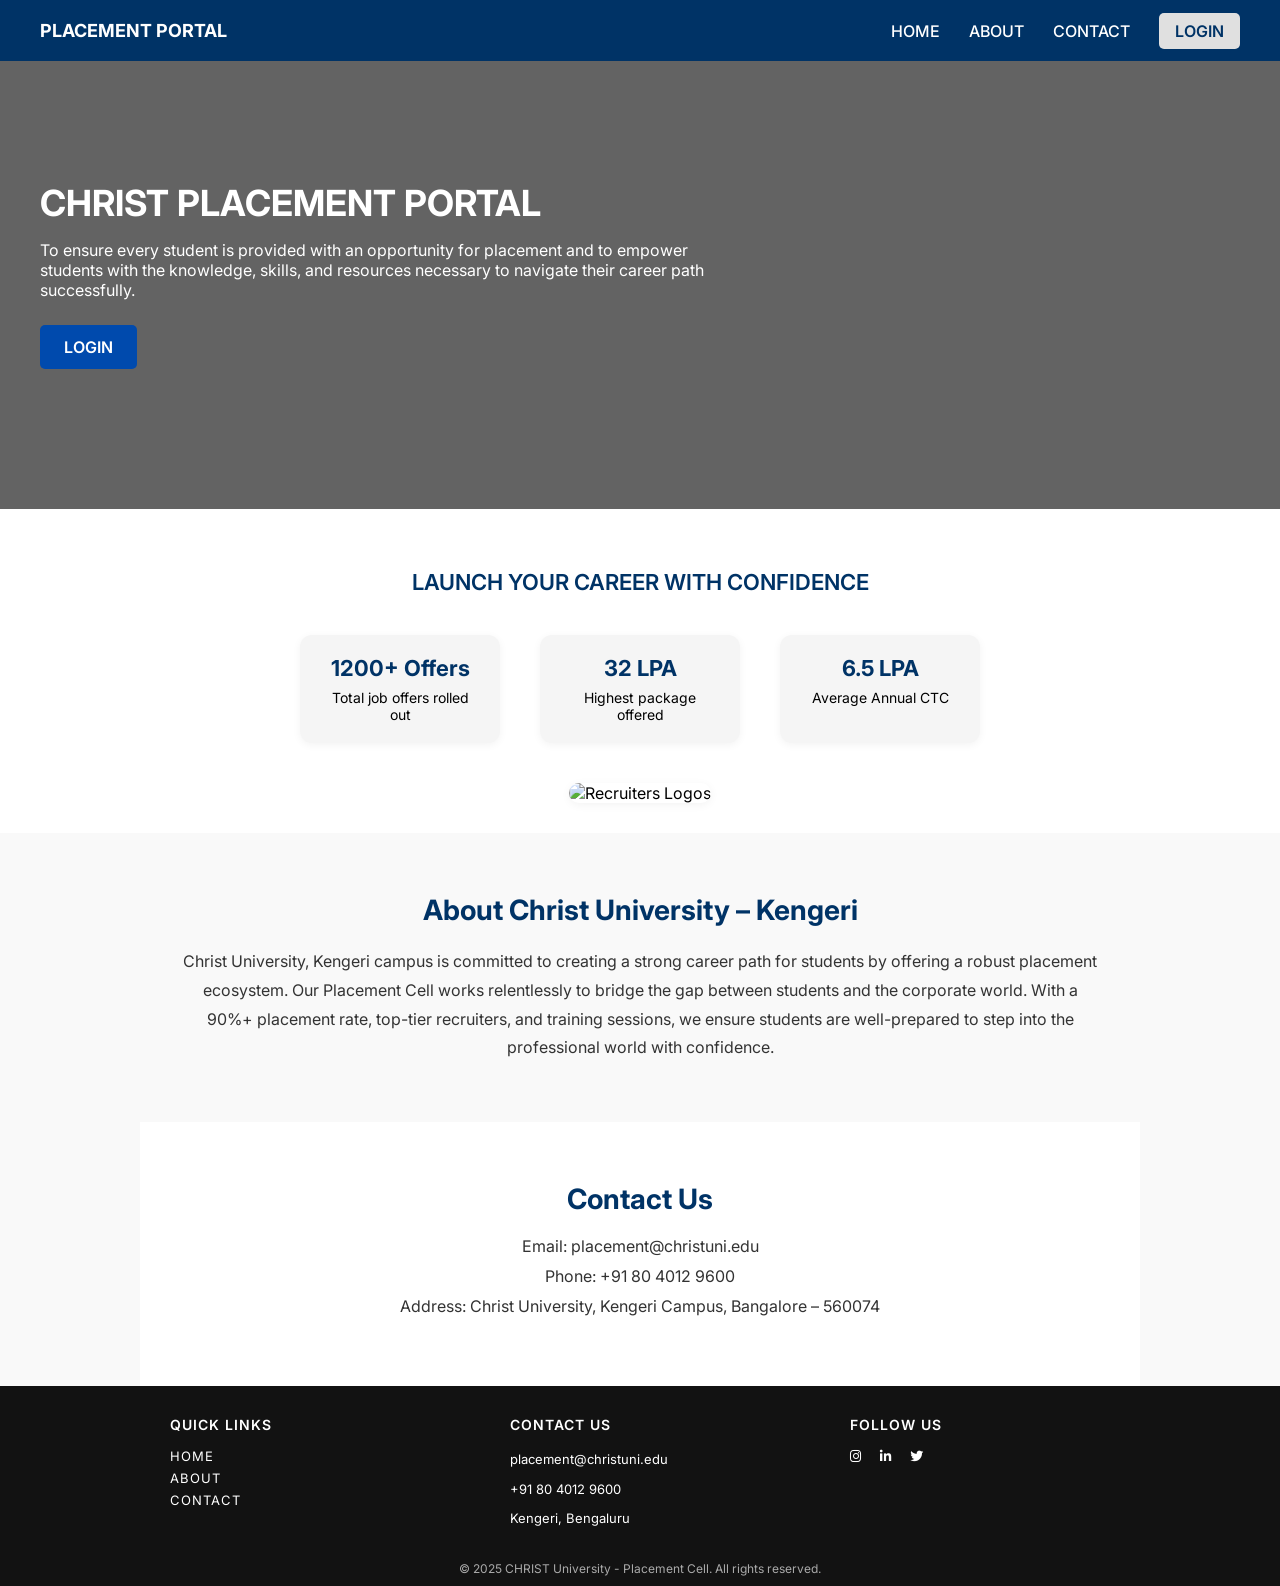
==== frontend/index.html @ c35d1ada "Create index.html" ====
<!DOCTYPE html>
<html lang="en">
<head>
  <meta charset="UTF-8" />
  <meta name="viewport" content="width=device-width, initial-scale=1.0"/>
  <title>Christ Placement Portal</title>
  <link rel="stylesheet" href="https://cdnjs.cloudflare.com/ajax/libs/font-awesome/6.5.0/css/all.min.css"/>
  <link href="https://fonts.googleapis.com/css2?family=Inter:wght@400;600;700&display=swap" rel="stylesheet">
  <style>
    * {
      margin: 0;
      padding: 0;
      box-sizing: border-box;
      scroll-behavior: smooth;
      font-family: 'Inter', sans-serif;
    }

    body {
      background-color: #f9f9f9;
      color: #000;
    }

    /* Sticky Header */
    header {
      background-color: #003366;
      color: white;
      padding: 20px 40px;
      display: flex;
      justify-content: space-between;
      align-items: center;
      position: sticky;
      top: 0;
      z-index: 1000;
    }

    .logo {
      font-weight: bold;
      font-size: 18px;
    }

    .nav-links a {
      color: white;
      text-decoration: none;
      margin-left: 25px;
      font-weight: 500;
    }

    .nav-links .login-btn {
      background-color: #e0e0e0;
      color: #003366;
      padding: 8px 16px;
      border-radius: 5px;
      font-weight: 600;
    }

    /* Hero Section */
    .hero {
      background-image: url('IMAGES/CAMPUS.jpg');
      background-size: cover;
      background-position: center;
      position: relative;
      padding: 120px 40px 140px;
      color: white;
      width: 100%;
    }

    .hero::before {
      content: '';
      position: absolute;
      inset: 0;
      background-color: rgba(0, 0, 0, 0.6);
      z-index: 1;
    }

    .hero-content {
      position: relative;
      max-width: 700px;
      z-index: 2;
    }

    .hero h1 {
      font-size: 36px;
      font-weight: 700;
      margin-bottom: 15px;
    }

    .hero p {
      font-size: 16px;
      margin-bottom: 25px;
    }

    .hero-login-btn {
      background-color: #004aad;
      color: white;
      padding: 12px 24px;
      border-radius: 5px;
      font-weight: 600;
      text-decoration: none;
      display: inline-block;
    }

    .hero-login-btn:hover {
      background-color: #003399;
    }

    /* Stats Section */
    .stats-section {
      background-color: white;
      padding: 60px 20px 30px;
      text-align: center;
      width: 100%;
    }

    .stats-section h2 {
      margin-bottom: 40px;
      font-size: 22px;
      color: #003366;
      font-weight: 600;
    }

    .stats {
      display: flex;
      justify-content: center;
      gap: 40px;
      flex-wrap: wrap;
    }

    .stat-card {
      background-color: #f5f5f5;
      padding: 20px 30px;
      border-radius: 12px;
      width: 200px;
      box-shadow: 0 2px 8px rgba(0,0,0,0.05);
    }

    .stat-card h3 {
      font-size: 22px;
      color: #003366;
    }

    .stat-card p {
      font-size: 14px;
      margin-top: 8px;
    }

    .companies {
      margin: 40px auto 0;
      display: flex;
      justify-content: center;
    }

    .companies img {
      max-width: 90%;
      border-radius: 12px;
      box-shadow: 0 2px 10px rgba(0,0,0,0.05);
    }

    /* About Section */
    .about-section {
      background-color: #f9f9f9;
      padding: 60px 40px;
      max-width: 1000px;
      margin: auto;
      text-align: center;
    }

    .about-section h2 {
      font-size: 28px;
      color: #003366;
      margin-bottom: 20px;
    }

    .about-section p {
      font-size: 16px;
      color: #333;
      line-height: 1.8;
    }

    /* Contact Section */
    .contact-section {
      background-color: #fff;
      padding: 60px 40px;
      max-width: 1000px;
      margin: auto;
    }

    .contact-section h2 {
      font-size: 28px;
      color: #003366;
      margin-bottom: 20px;
      text-align: center;
    }

    .contact-section p {
      font-size: 16px;
      margin-bottom: 10px;
      color: #333;
      text-align: center;
    }

    /* Footer */
    footer {
      background-color: #121212;
      color: white;
      padding: 30px 0 10px;
    }

    .footer-wrapper {
      max-width: 1000px;
      margin: 0 auto;
      padding: 0 30px;
      display: flex;
      justify-content: space-between;
      gap: 80px;
      flex-wrap: wrap;
    }

    .footer-col {
      flex: 1 1 0;
      min-width: 200px;
    }

    .footer-col h4 {
      font-size: 14px;
      font-weight: 600;
      margin-bottom: 15px;
      text-transform: uppercase;
      letter-spacing: 1px;
    }

    .footer-col a {
      display: block;
      color: white;
      text-decoration: none;
      margin-bottom: 6px;
      font-size: 13px;
      letter-spacing: 1px;
    }

    .footer-col a:hover {
      color: #00bfff;
    }

    .footer-col p {
      font-size: 13px;
      line-height: 1.8;
      margin-bottom: 6px;
    }

    .social-icons {
      display: flex;
      gap: 18px;
      font-size: 16px;
      align-items: center;
    }

    .social-icons a {
      color: white;
      transition: color 0.3s ease;
    }

    .social-icons a:hover {
      color: #00bfff;
    }

    footer .copyright {
      text-align: center;
      margin-top: 25px;
      font-size: 12px;
      color: #aaa;
    }
  </style>
</head>
<body>

  <!-- Header -->
  <header>
    <div class="logo"><strong>PLACEMENT PORTAL</strong></div>
    <nav class="nav-links">
      <a href="#home">HOME</a>
      <a href="#about">ABOUT</a>
      <a href="#contact">CONTACT</a>
      <a href="login.html" class="login-btn">LOGIN</a>
    </nav>
  </header>

  <!-- Hero Section -->
  <section id="home" class="hero">
    <div class="hero-content">
      <h1>CHRIST PLACEMENT PORTAL</h1>
      <p>To ensure every student is provided with an opportunity for placement and to empower students with the knowledge, skills, and resources necessary to navigate their career path successfully.</p>
      <a href="login.html" class="hero-login-btn">LOGIN</a>
    </div>
  </section>

  <!-- Stats Section -->
  <section class="stats-section">
    <h2>LAUNCH YOUR CAREER WITH CONFIDENCE</h2>
    <div class="stats">
      <div class="stat-card">
        <h3>1200+ Offers</h3>
        <p>Total job offers rolled out</p>
      </div>
      <div class="stat-card">
        <h3>32 LPA</h3>
        <p>Highest package offered</p>
      </div>
      <div class="stat-card">
        <h3>6.5 LPA</h3>
        <p>Average Annual CTC</p>
      </div>
    </div>
    <div class="companies">
      <img src="IMAGES/recruiter_CROP.png" alt="Recruiters Logos" />
    </div>
  </section>

  <!-- About Section -->
  <section id="about" class="about-section">
    <h2>About Christ University – Kengeri</h2>
    <p>Christ University, Kengeri campus is committed to creating a strong career path for students by offering a robust placement ecosystem. Our Placement Cell works relentlessly to bridge the gap between students and the corporate world. With a 90%+ placement rate, top-tier recruiters, and training sessions, we ensure students are well-prepared to step into the professional world with confidence.</p>
  </section>

  <!-- Contact Section -->
  <section id="contact" class="contact-section">
    <h2>Contact Us</h2>
    <p>Email: placement@christuni.edu</p>
    <p>Phone: +91 80 4012 9600</p>
    <p>Address: Christ University, Kengeri Campus, Bangalore – 560074</p>
  </section>

  <!-- Footer -->
  <footer>
    <div class="footer-wrapper">
      <div class="footer-col">
        <h4>QUICK LINKS</h4>
        <a href="#home">HOME</a>
        <a href="#about">ABOUT</a>
        <a href="#contact">CONTACT</a>
      </div>
      <div class="footer-col">
        <h4>CONTACT US</h4>
        <p>placement@christuni.edu</p>
        <p>+91 80 4012 9600</p>
        <p>Kengeri, Bengaluru</p>
      </div>
      <div class="footer-col">
        <h4>FOLLOW US</h4>
        <div class="social-icons">
          <a href="#"><i class="fab fa-instagram"></i></a>
          <a href="#"><i class="fab fa-linkedin-in"></i></a>
          <a href="#"><i class="fab fa-twitter"></i></a>
        </div>
      </div>
    </div>
    <div class="copyright">
      © 2025 CHRIST University - Placement Cell. All rights reserved.
    </div>
  </footer>

</body>
</html>
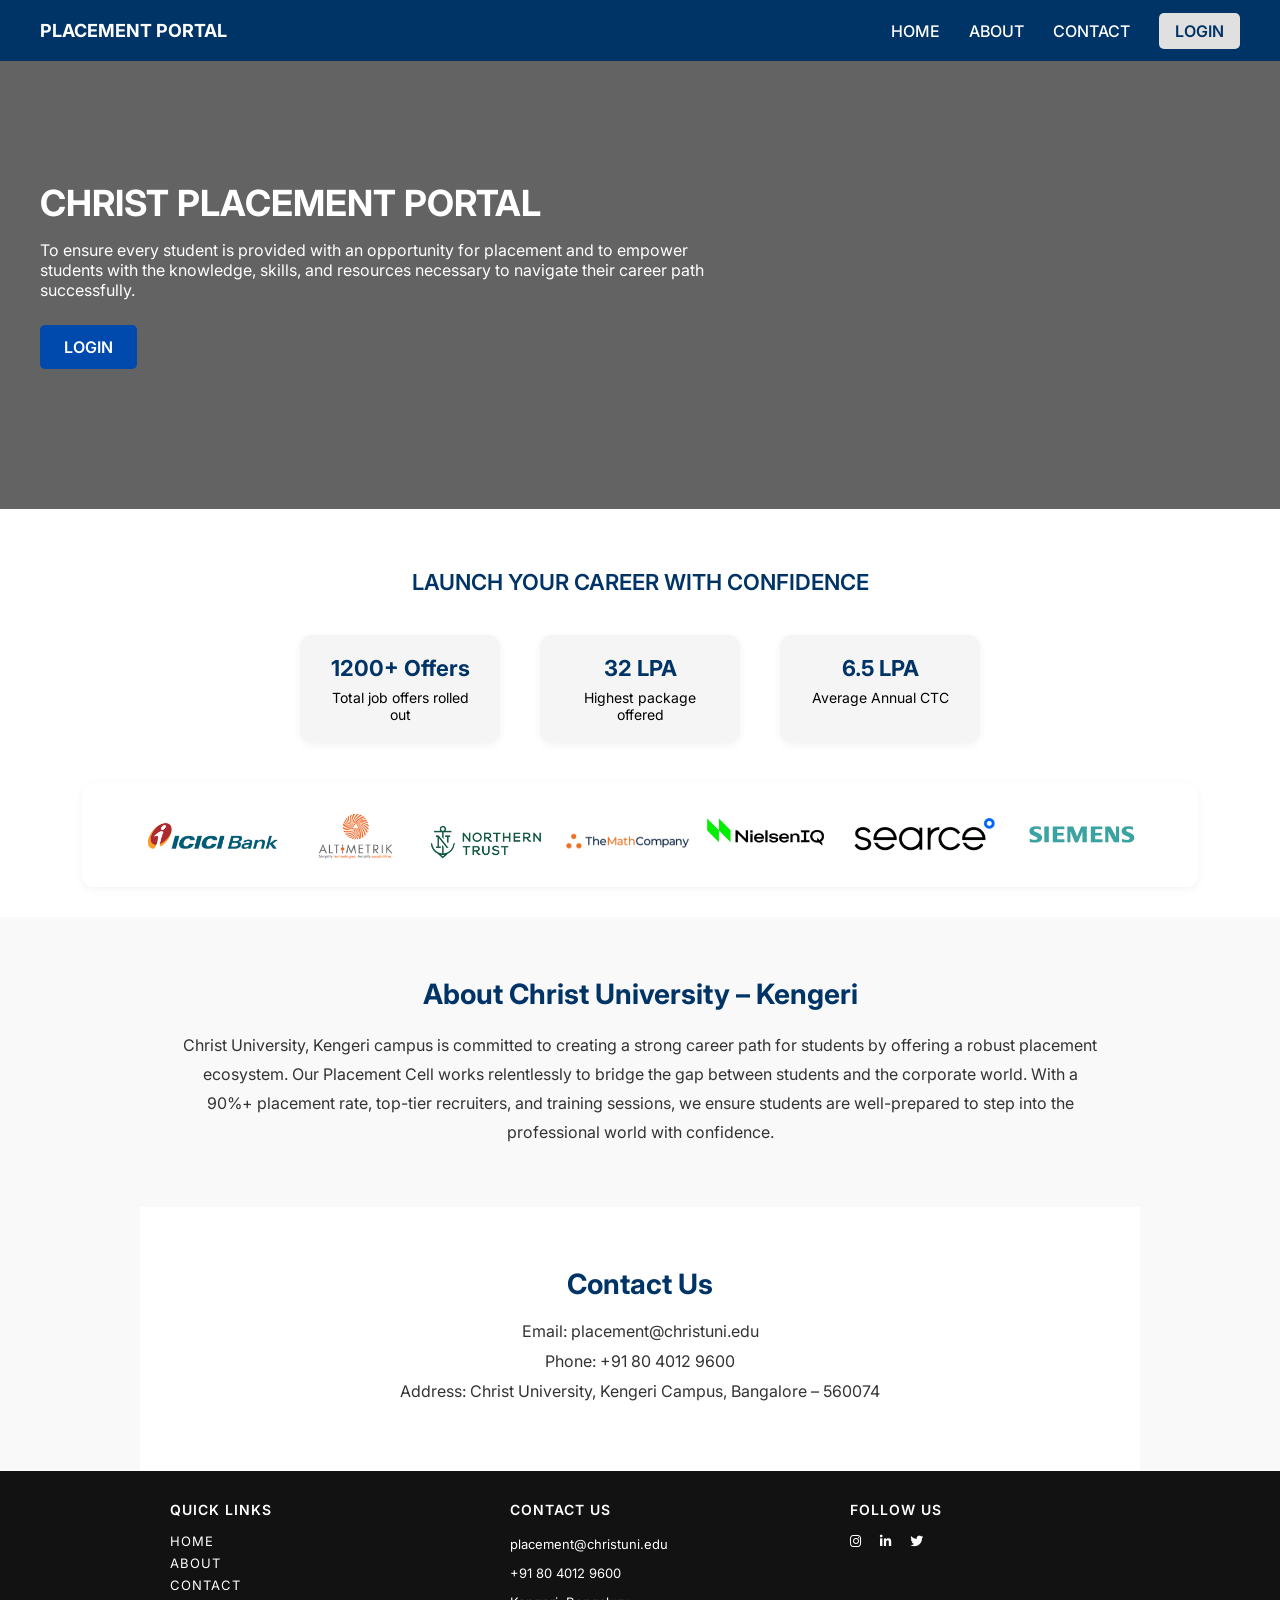
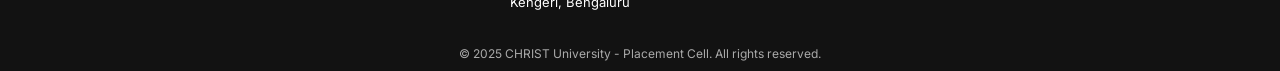
==== commit a903b2bf: "Fixed image paths to relative URLs" ====
--- a/frontend/index.html
+++ b/frontend/index.html
@@ -55,7 +55,8 @@
 
     /* Hero Section */
     .hero {
-      background-image: url('IMAGES/CAMPUS.jpg');
+      background-image: url('..\images\CAMPUS.jpg');
+
       background-size: cover;
       background-position: center;
       position: relative;
@@ -289,7 +290,7 @@
     <div class="hero-content">
       <h1>CHRIST PLACEMENT PORTAL</h1>
       <p>To ensure every student is provided with an opportunity for placement and to empower students with the knowledge, skills, and resources necessary to navigate their career path successfully.</p>
-      <a href="login.html" class="hero-login-btn">LOGIN</a>
+      <a href="student_dashboard.html" class="hero-login-btn">LOGIN</a>
     </div>
   </section>
 
@@ -311,7 +312,7 @@
       </div>
     </div>
     <div class="companies">
-      <img src="IMAGES/recruiter_CROP.png" alt="Recruiters Logos" />
+      <img src="..\images\recruiter_CROP.png" alt="Recruiters Logos" />
     </div>
   </section>
 
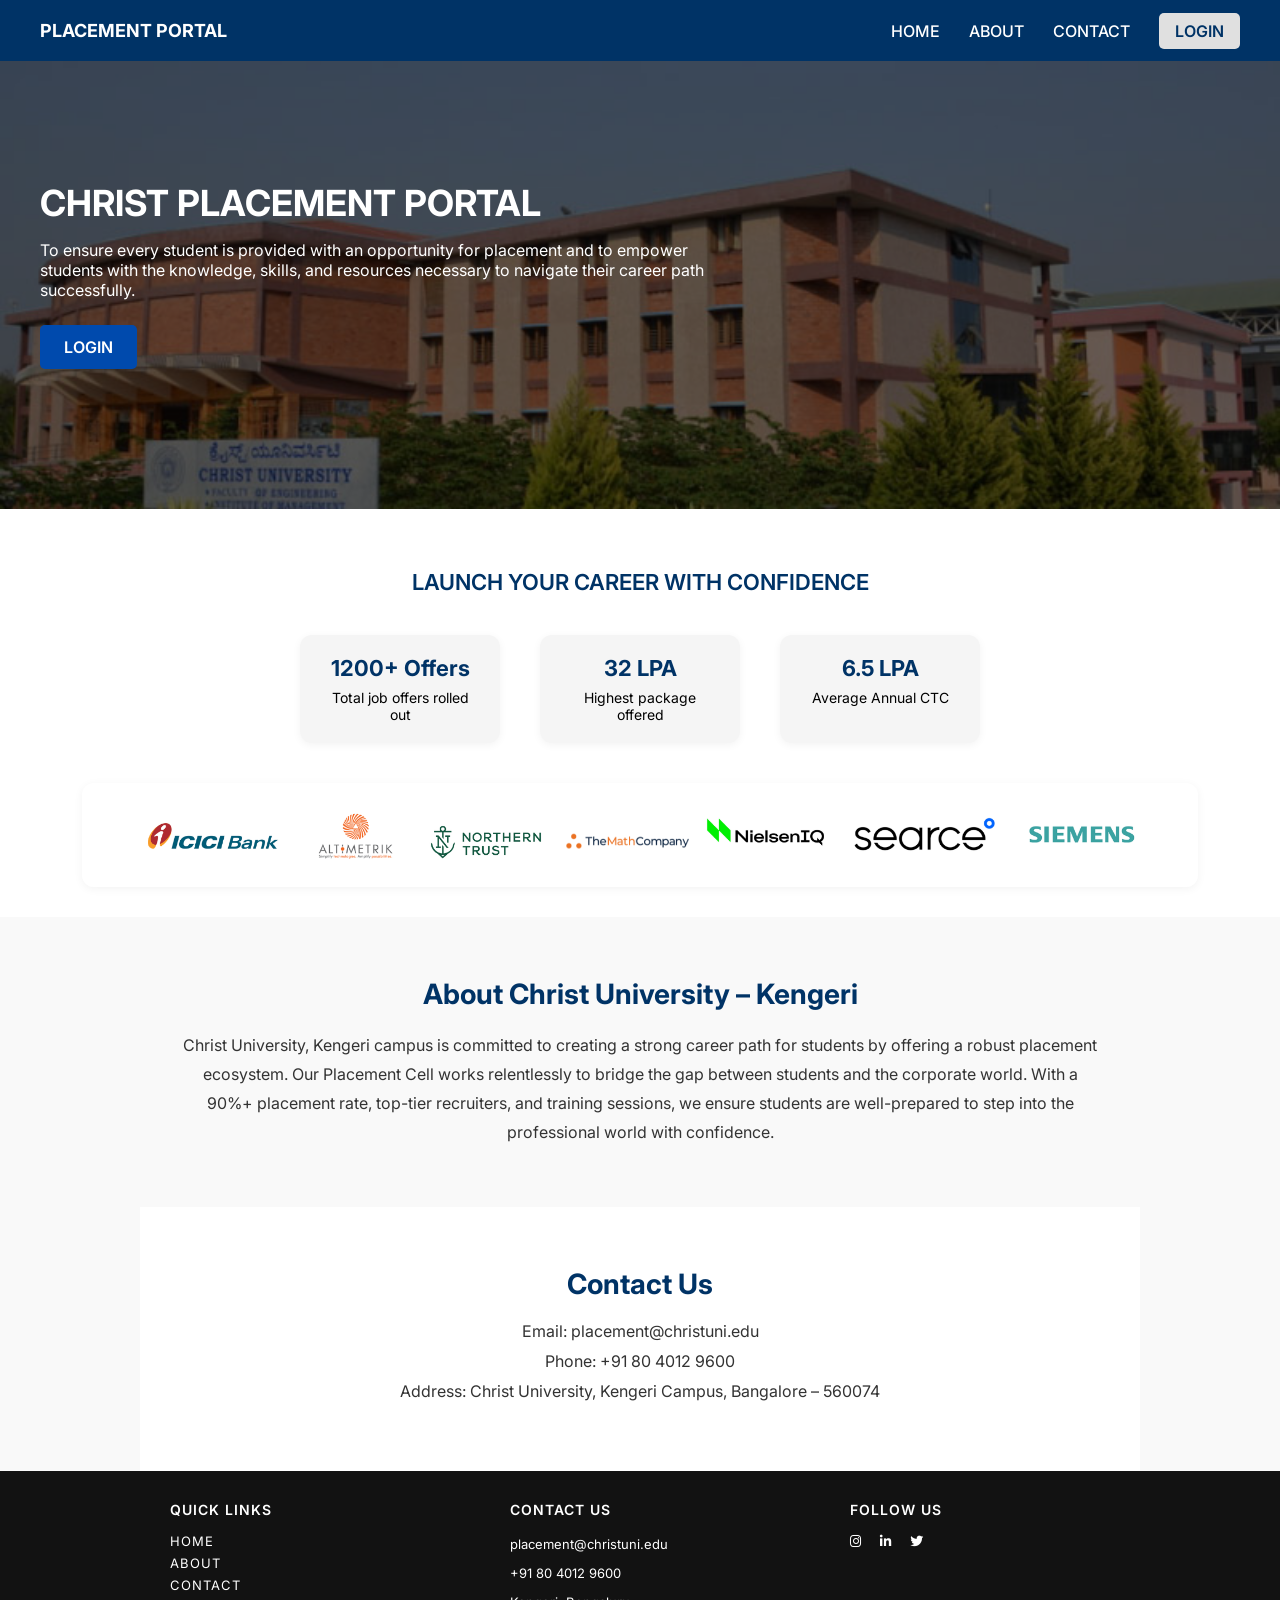
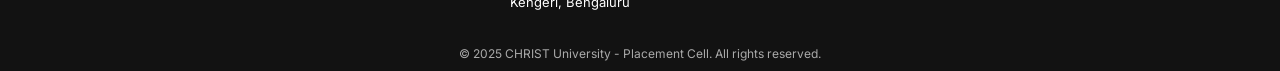
==== commit d89591f5: "Fixed image paths to relative URLs" ====
--- a/frontend/index.html
+++ b/frontend/index.html
@@ -55,8 +55,7 @@
 
     /* Hero Section */
     .hero {
-      background-image: url('..\images\CAMPUS.jpg');
-
+       background-image: url("../images/CAMPUS.jpg");
       background-size: cover;
       background-position: center;
       position: relative;
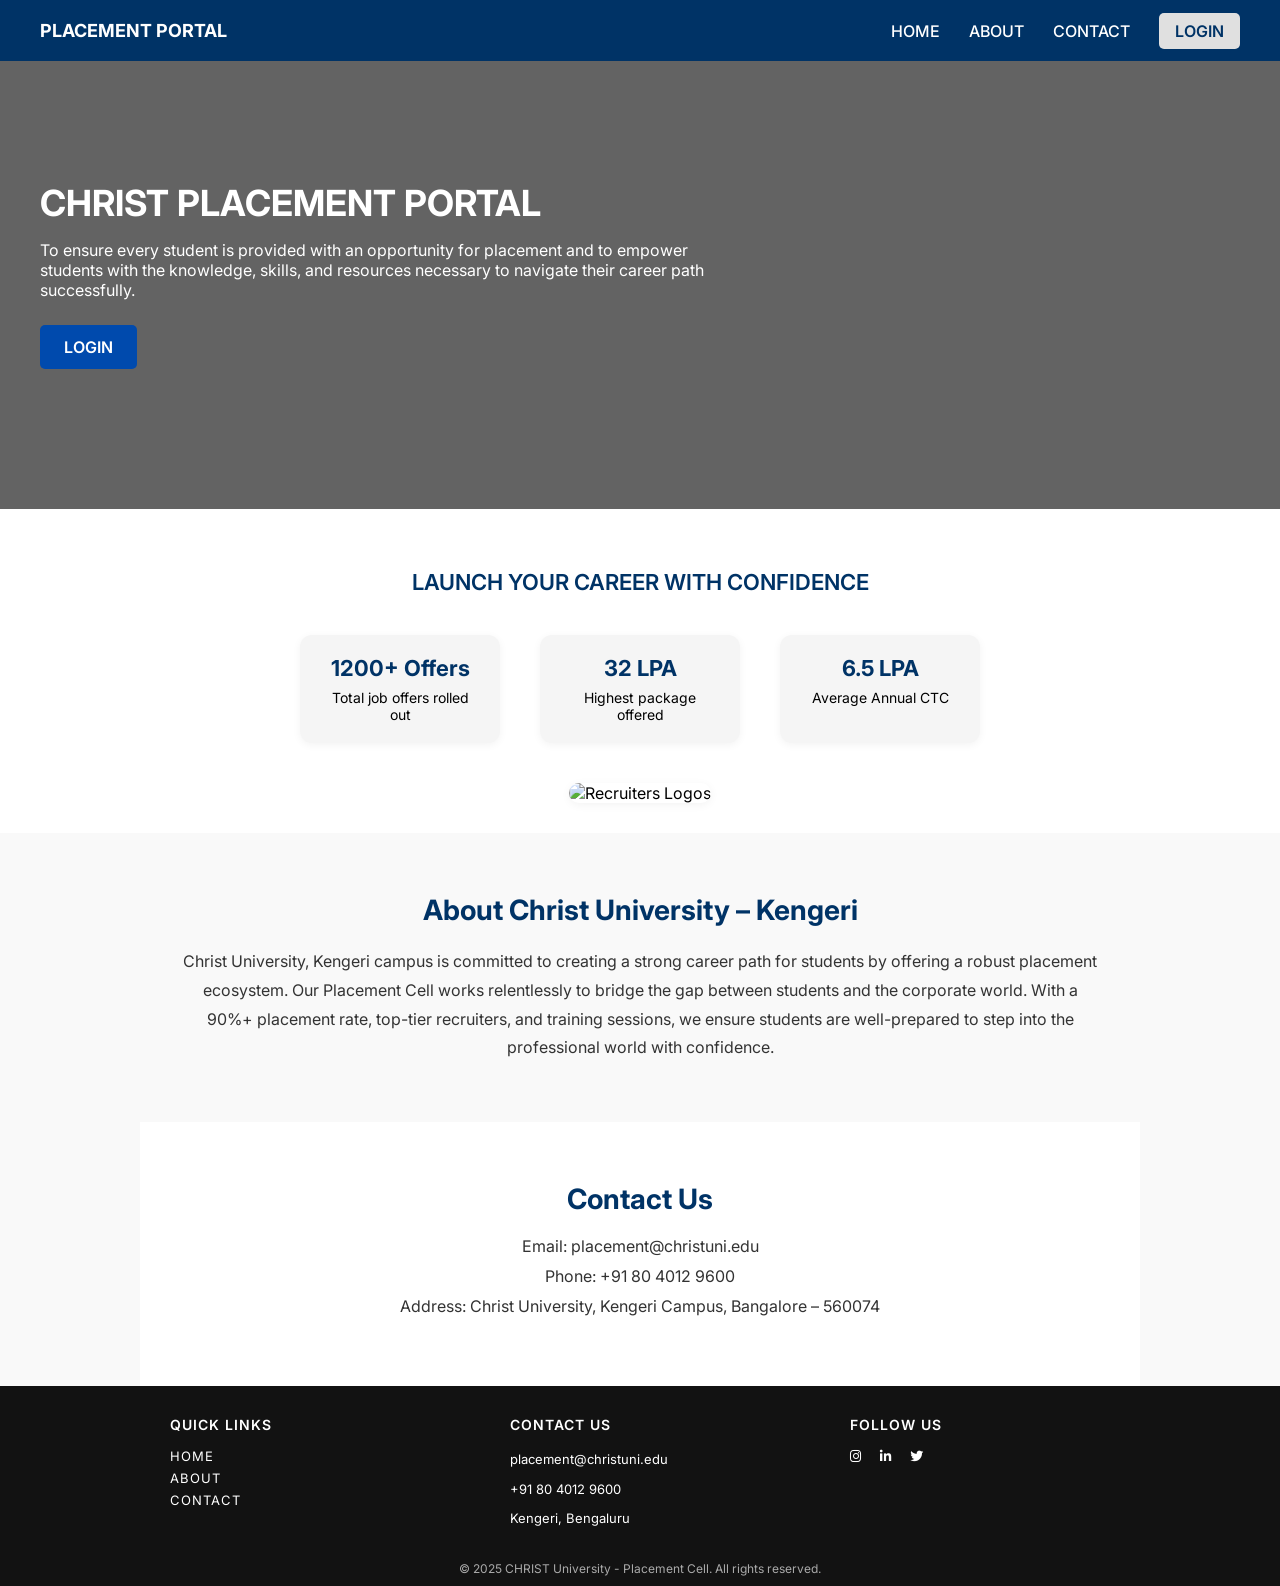
==== commit eb456527: "added success" ====
--- a/frontend/index.html
+++ b/frontend/index.html
@@ -55,7 +55,7 @@
 
     /* Hero Section */
     .hero {
-       background-image: url("../images/CAMPUS.jpg");
+      background-image: url('IMAGES/CAMPUS.jpg');
       background-size: cover;
       background-position: center;
       position: relative;
@@ -280,7 +280,7 @@
       <a href="#home">HOME</a>
       <a href="#about">ABOUT</a>
       <a href="#contact">CONTACT</a>
-      <a href="login.html" class="login-btn">LOGIN</a>
+      <a href="select.html" class="login-btn">LOGIN</a>
     </nav>
   </header>
 
@@ -289,7 +289,7 @@
     <div class="hero-content">
       <h1>CHRIST PLACEMENT PORTAL</h1>
       <p>To ensure every student is provided with an opportunity for placement and to empower students with the knowledge, skills, and resources necessary to navigate their career path successfully.</p>
-      <a href="student_dashboard.html" class="hero-login-btn">LOGIN</a>
+      <a href="select.html" class="hero-login-btn">LOGIN</a>
     </div>
   </section>
 
@@ -311,7 +311,7 @@
       </div>
     </div>
     <div class="companies">
-      <img src="..\images\recruiter_CROP.png" alt="Recruiters Logos" />
+      <img src="IMAGES/recruiter_CROP.png" alt="Recruiters Logos" />
     </div>
   </section>
 
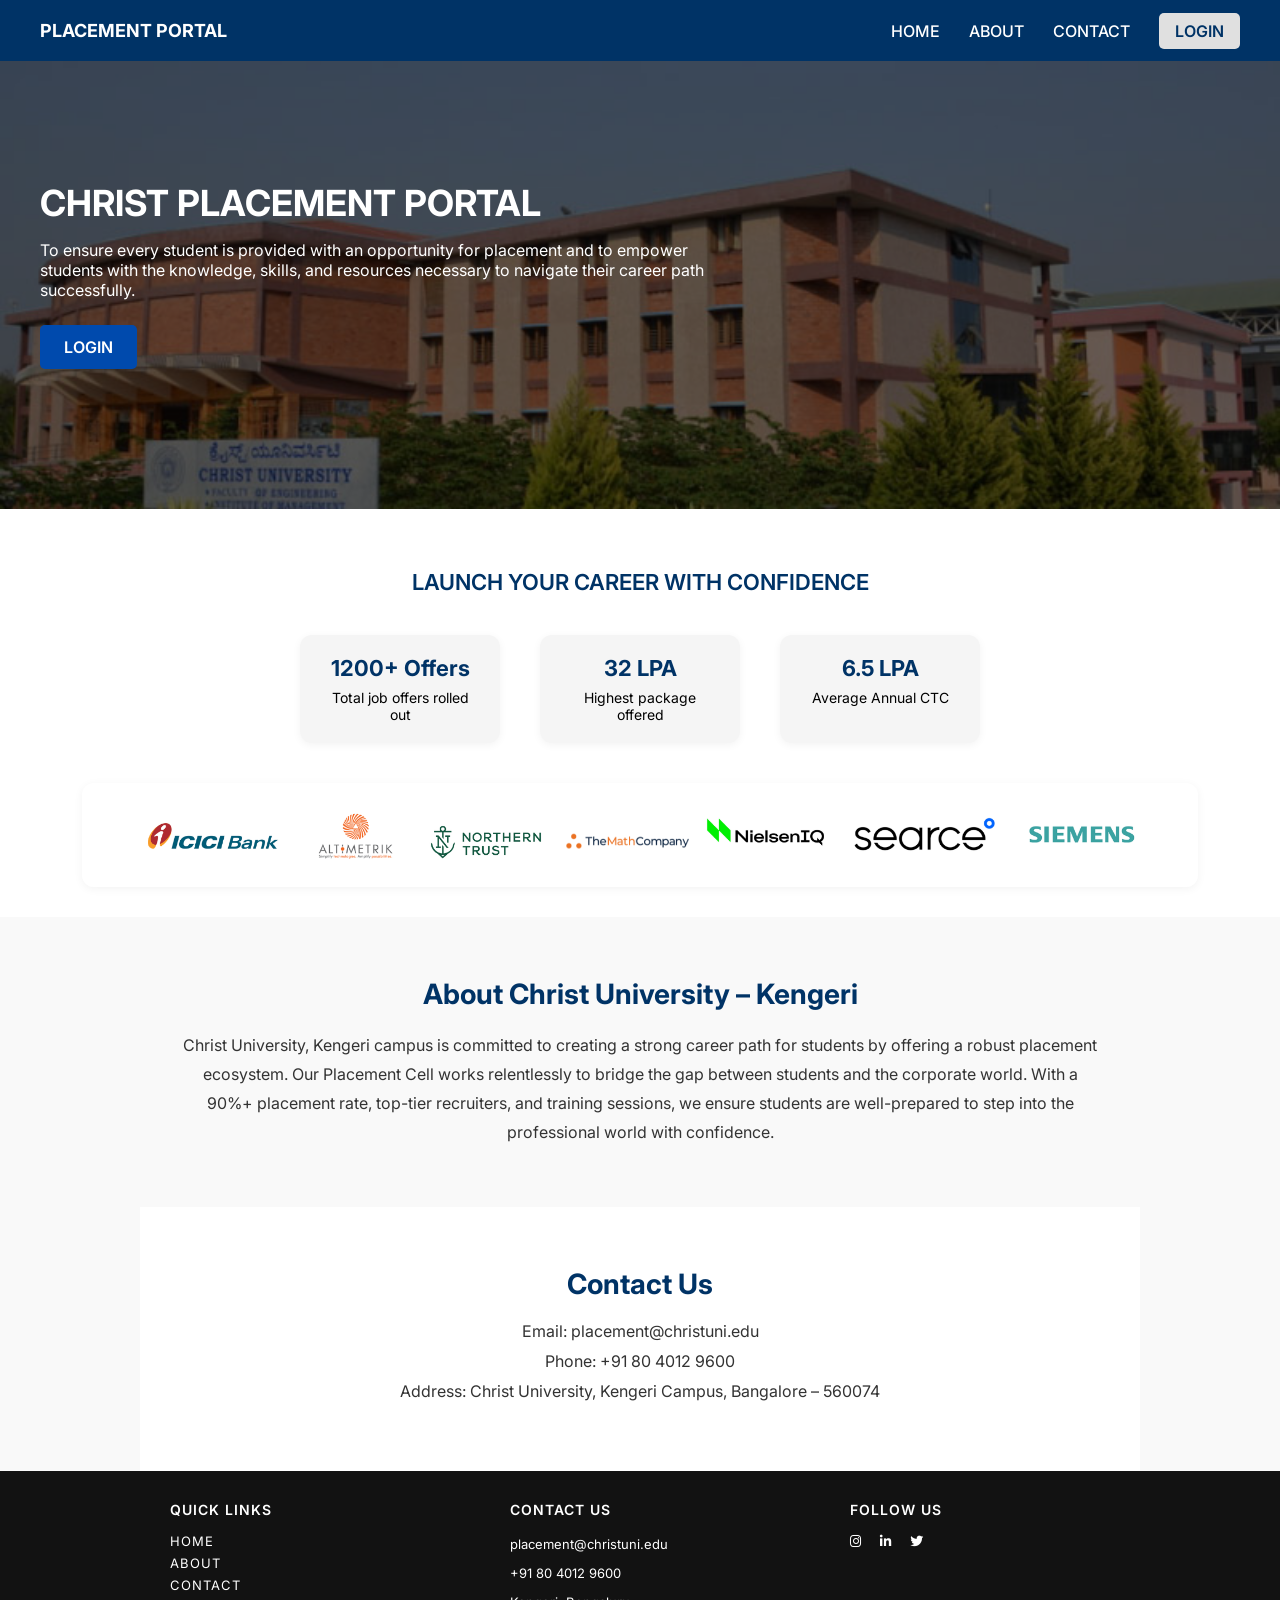
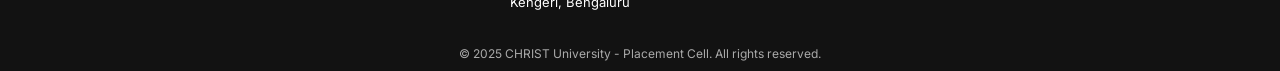
==== commit 1275c33c: "added success" ====
--- a/frontend/index.html
+++ b/frontend/index.html
@@ -55,7 +55,7 @@
 
     /* Hero Section */
     .hero {
-      background-image: url('IMAGES/CAMPUS.jpg');
+      background-image: url('../images/CAMPUS.jpg');
       background-size: cover;
       background-position: center;
       position: relative;
@@ -311,7 +311,7 @@
       </div>
     </div>
     <div class="companies">
-      <img src="IMAGES/recruiter_CROP.png" alt="Recruiters Logos" />
+      <img src="../images/recruiter_CROP.png" alt="Recruiters Logos" />
     </div>
   </section>
 
